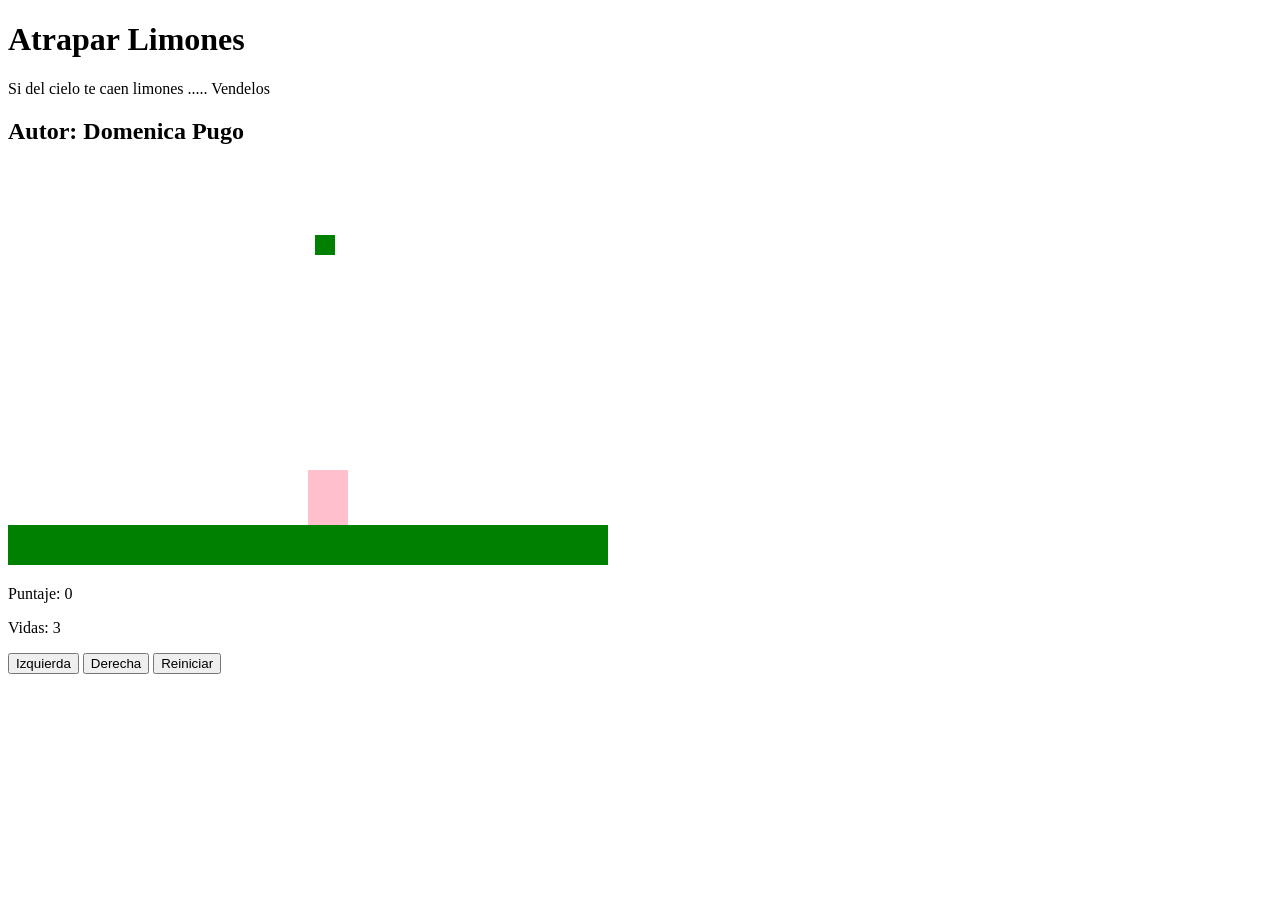
==== index.html @ 08e3c9db "Renombrando html principal" ====
<!DOCTYPE html>
<html>
<head>
  <title>Caza Estrellas</title>
  <link rel="stylesheet" href="limones.css"/>
  <script src="utils.js"></script>
 
</head>
<body onload="iniciar()">
  <div class="contenedor">
    <h1>Atrapar Limones</h1>
    <p>Si del cielo te caen limones ..... Vendelos</p>
    <h2>Autor: Domenica Pugo</h2>
    <canvas id="areaJuego" width="600" height="400"></canvas>
    
    <div class="panel">
      <p>Puntaje: <span id="txtPuntaje">0</span></p>
      <p>Vidas: <span id="txtVidas">3</span></p>
    </div>
    <div class="botones">
      <button onclick="moverIzquierda();">Izquierda</button>
      <button onclick="moverDerecha();">Derecha</button>
      <button onclick="reiniciar();">Reiniciar</button>
    </div>
  </div>
  <script src="limones.js"></script>

</body>
</html>
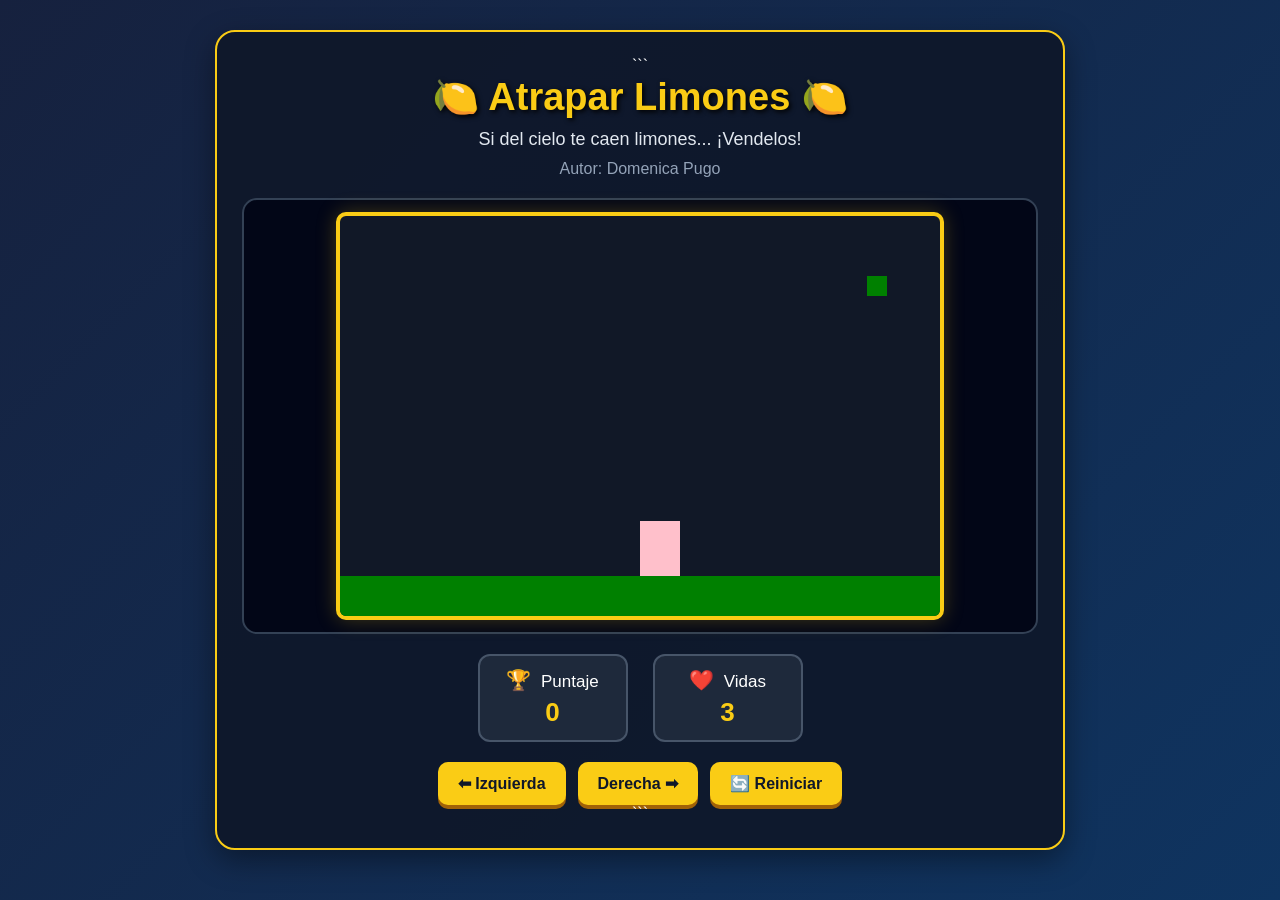
==== commit d6ebd505: "Mejoras visualez con chatGPT" ====
--- a/index.html
+++ b/index.html
@@ -1,29 +1,51 @@
 <!DOCTYPE html>
+
 <html>
 <head>
   <title>Caza Estrellas</title>
   <link rel="stylesheet" href="limones.css"/>
   <script src="utils.js"></script>
- 
 </head>
+
 <body onload="iniciar()">
+
   <div class="contenedor">
-    <h1>Atrapar Limones</h1>
-    <p>Si del cielo te caen limones ..... Vendelos</p>
-    <h2>Autor: Domenica Pugo</h2>
-    <canvas id="areaJuego" width="600" height="400"></canvas>
-    
-    <div class="panel">
-      <p>Puntaje: <span id="txtPuntaje">0</span></p>
-      <p>Vidas: <span id="txtVidas">3</span></p>
-    </div>
-    <div class="botones">
-      <button onclick="moverIzquierda();">Izquierda</button>
-      <button onclick="moverDerecha();">Derecha</button>
-      <button onclick="reiniciar();">Reiniciar</button>
-    </div>
+
+```
+<div class="encabezado">
+  <h1>🍋 Atrapar Limones 🍋</h1>
+  <p>Si del cielo te caen limones... ¡Vendelos!</p>
+  <h2>Autor: Domenica Pugo</h2>
+</div>
+
+<div class="juego">
+  <canvas id="areaJuego" width="600" height="400"></canvas>
+</div>
+
+<div class="panel">
+  <div class="dato">
+    <span class="icono">🏆</span>
+    <span>Puntaje</span>
+    <strong id="txtPuntaje">0</strong>
   </div>
+
+  <div class="dato">
+    <span class="icono">❤️</span>
+    <span>Vidas</span>
+    <strong id="txtVidas">3</strong>
+  </div>
+</div>
+
+<div class="botones">
+  <button onclick="moverIzquierda();">⬅ Izquierda</button>
+  <button onclick="moverDerecha();">Derecha ➡</button>
+  <button onclick="reiniciar();">🔄 Reiniciar</button>
+</div>
+```
+
+  </div>
+
   <script src="limones.js"></script>
 
 </body>
-</html>+</html>
--- a/limones.css
+++ b/limones.css
@@ -0,0 +1,141 @@
+* {
+  box-sizing: border-box;
+  }
+
+body {
+font-family: Arial, sans-serif;
+background: linear-gradient(135deg, #16213e, #0f3460);
+color: white;
+text-align: center;
+margin: 0;
+padding: 30px 20px;
+min-height: 100vh;
+}
+
+.contenedor {
+max-width: 850px;
+margin: 0 auto;
+padding: 25px;
+background-color: rgba(15, 23, 42, 0.92);
+border: 2px solid #facc15;
+border-radius: 20px;
+box-shadow: 0 10px 30px rgba(0, 0, 0, 0.4);
+}
+
+.encabezado h1 {
+margin: 0 0 10px 0;
+font-size: 38px;
+color: #facc15;
+text-shadow: 2px 2px 5px #000000;
+}
+
+.encabezado p {
+margin: 8px 0;
+font-size: 18px;
+color: #e2e8f0;
+}
+
+.encabezado h2 {
+margin: 10px 0 20px 0;
+font-size: 16px;
+font-weight: normal;
+color: #94a3b8;
+}
+
+.juego {
+padding: 12px;
+background-color: #020617;
+border-radius: 15px;
+border: 2px solid #334155;
+}
+
+canvas {
+background-color: #111827;
+border: 4px solid #facc15;
+border-radius: 10px;
+display: block;
+margin: 0 auto;
+max-width: 100%;
+box-shadow: 0 0 20px rgba(250, 204, 21, 0.25);
+}
+
+.panel {
+display: flex;
+justify-content: center;
+gap: 25px;
+margin: 20px 0;
+}
+
+.dato {
+min-width: 150px;
+padding: 12px 20px;
+background-color: #1e293b;
+border: 2px solid #475569;
+border-radius: 12px;
+font-size: 17px;
+}
+
+.icono {
+font-size: 20px;
+margin-right: 5px;
+}
+
+.dato strong {
+display: block;
+margin-top: 5px;
+font-size: 26px;
+color: #facc15;
+}
+
+.botones {
+display: flex;
+justify-content: center;
+gap: 12px;
+flex-wrap: wrap;
+}
+
+.botones button {
+border: none;
+border-radius: 10px;
+padding: 12px 20px;
+font-size: 16px;
+font-weight: bold;
+color: #0f172a;
+background-color: #facc15;
+cursor: pointer;
+transition: 0.2s;
+box-shadow: 0 4px 0 #a16207;
+}
+
+.botones button:hover {
+background-color: #fde047;
+transform: translateY(-2px);
+}
+
+.botones button:active {
+transform: translateY(2px);
+box-shadow: 0 2px 0 #a16207;
+}
+
+@media (max-width: 650px) {
+body {
+padding: 15px;
+}
+
+.contenedor {
+padding: 15px;
+}
+
+.encabezado h1 {
+font-size: 28px;
+}
+
+.panel {
+gap: 10px;
+}
+
+.dato {
+min-width: 120px;
+padding: 10px;
+}
+}
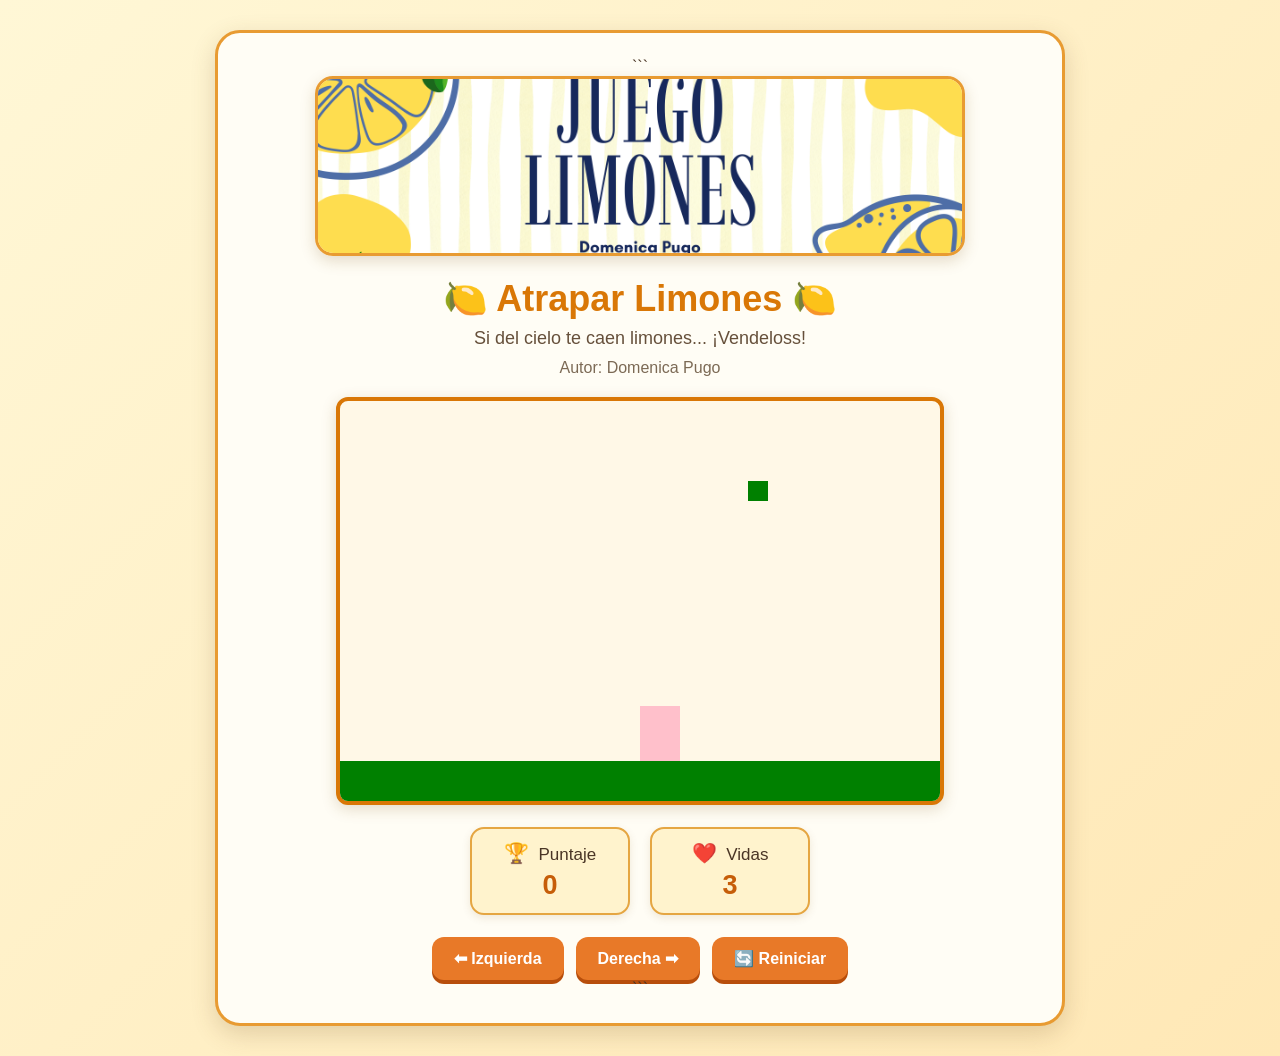
==== commit 4ccd01e5: "Mass mejoras en la parte estetica con chatgpt" ====
--- a/index.html
+++ b/index.html
@@ -13,8 +13,12 @@
 
 ```
 <div class="encabezado">
+  <img src="encabezado_limones.png" alt="Juego Limones" class="imagen-encabezado">
+
   <h1>🍋 Atrapar Limones 🍋</h1>
-  <p>Si del cielo te caen limones... ¡Vendelos!</p>
+
+  <p>Si del cielo te caen limones... ¡Vendeloss!</p>
+
   <h2>Autor: Domenica Pugo</h2>
 </div>
 
@@ -23,6 +27,7 @@
 </div>
 
 <div class="panel">
+
   <div class="dato">
     <span class="icono">🏆</span>
     <span>Puntaje</span>
@@ -34,6 +39,7 @@
     <span>Vidas</span>
     <strong id="txtVidas">3</strong>
   </div>
+
 </div>
 
 <div class="botones">
--- a/limones.css
+++ b/limones.css
@@ -4,8 +4,8 @@
 
 body {
 font-family: Arial, sans-serif;
-background: linear-gradient(135deg, #16213e, #0f3460);
-color: white;
+background: linear-gradient(135deg, #fff7d6, #ffe8b6);
+color: #4a3525;
 text-align: center;
 margin: 0;
 padding: 30px 20px;
@@ -16,63 +16,82 @@
 max-width: 850px;
 margin: 0 auto;
 padding: 25px;
-background-color: rgba(15, 23, 42, 0.92);
-border: 2px solid #facc15;
-border-radius: 20px;
-box-shadow: 0 10px 30px rgba(0, 0, 0, 0.4);
+background-color: #fffdf5;
+border: 3px solid #e89b32;
+border-radius: 25px;
+box-shadow: 0 8px 25px rgba(110, 75, 30, 0.20);
+}
+
+/* ENCABEZADO */
+
+.encabezado {
+margin-bottom: 20px;
+}
+
+.imagen-encabezado {
+width: 100%;
+max-width: 650px;
+height: 180px;
+object-fit: cover;
+border-radius: 18px;
+border: 3px solid #e89b32;
+box-shadow: 0 5px 15px rgba(120, 80, 20, 0.20);
 }
 
 .encabezado h1 {
-margin: 0 0 10px 0;
-font-size: 38px;
-color: #facc15;
-text-shadow: 2px 2px 5px #000000;
+margin: 18px 0 8px 0;
+font-size: 36px;
+color: #d97706;
 }
 
 .encabezado p {
 margin: 8px 0;
 font-size: 18px;
-color: #e2e8f0;
+color: #66503b;
 }
 
 .encabezado h2 {
 margin: 10px 0 20px 0;
 font-size: 16px;
 font-weight: normal;
-color: #94a3b8;
+color: #7c6a55;
 }
 
+/* AREA DEL JUEGO */
+
 .juego {
-padding: 12px;
-background-color: #020617;
-border-radius: 15px;
-border: 2px solid #334155;
+  padding: 0;
+  background-color: transparent;
+  border: none;
 }
 
 canvas {
-background-color: #111827;
-border: 4px solid #facc15;
-border-radius: 10px;
+background-color: #fff8e7;
+border: 4px solid #d97706;
+border-radius: 12px;
 display: block;
 margin: 0 auto;
 max-width: 100%;
-box-shadow: 0 0 20px rgba(250, 204, 21, 0.25);
+box-shadow: 0 4px 15px rgba(120, 80, 20, 0.20);
 }
+
+/* PANEL */
 
 .panel {
 display: flex;
 justify-content: center;
-gap: 25px;
-margin: 20px 0;
+gap: 20px;
+margin: 22px 0;
 }
 
 .dato {
-min-width: 150px;
+min-width: 160px;
 padding: 12px 20px;
-background-color: #1e293b;
-border: 2px solid #475569;
-border-radius: 12px;
+background-color: #fff3cd;
+border: 2px solid #e5a642;
+border-radius: 14px;
 font-size: 17px;
+box-shadow: 0 3px 8px rgba(120, 80, 20, 0.12);
 }
 
 .icono {
@@ -83,9 +102,11 @@
 .dato strong {
 display: block;
 margin-top: 5px;
-font-size: 26px;
-color: #facc15;
+font-size: 27px;
+color: #c65d09;
 }
+
+/* BOTONES */
 
 .botones {
 display: flex;
@@ -96,34 +117,41 @@
 
 .botones button {
 border: none;
-border-radius: 10px;
-padding: 12px 20px;
+border-radius: 12px;
+padding: 12px 22px;
 font-size: 16px;
 font-weight: bold;
-color: #0f172a;
-background-color: #facc15;
+color: white;
+background-color: #e87928;
 cursor: pointer;
 transition: 0.2s;
-box-shadow: 0 4px 0 #a16207;
+box-shadow: 0 4px 0 #b84e0b;
 }
 
 .botones button:hover {
-background-color: #fde047;
+background-color: #f28c3a;
 transform: translateY(-2px);
 }
 
 .botones button:active {
 transform: translateY(2px);
-box-shadow: 0 2px 0 #a16207;
+box-shadow: 0 2px 0 #b84e0b;
 }
 
+/* RESPONSIVE */
+
 @media (max-width: 650px) {
+
 body {
 padding: 15px;
 }
 
 .contenedor {
 padding: 15px;
+}
+
+.imagen-encabezado {
+height: 140px;
 }
 
 .encabezado h1 {
@@ -138,4 +166,8 @@
 min-width: 120px;
 padding: 10px;
 }
+
+.botones button {
+width: 100%;
 }
+}
